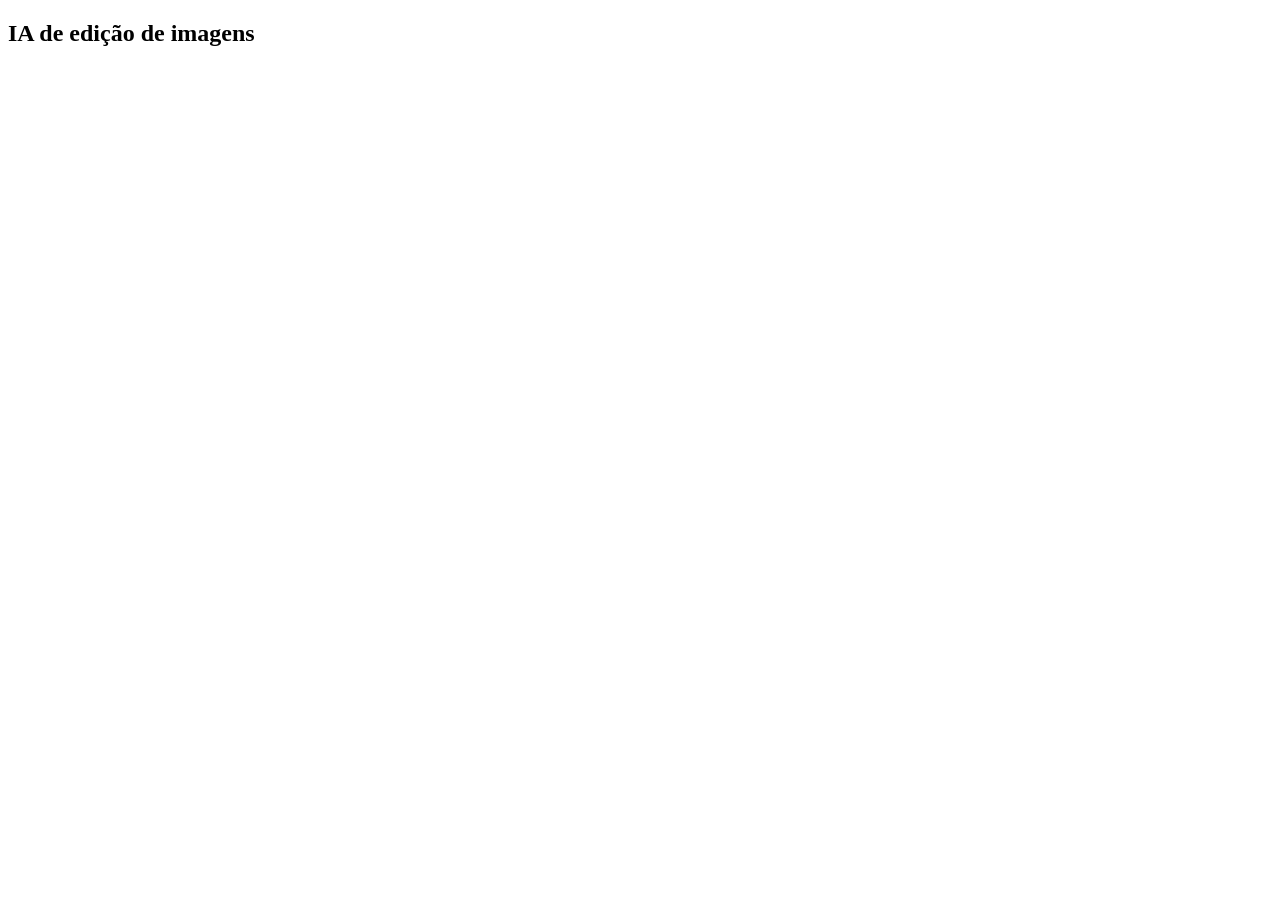
==== pages/AI_Foto.html @ 18be598c "docs:SP2-front" ====
<!DOCTYPE html>
<html lang="pt-br">
<head>
    <meta charset="UTF-8">
    <title>IA de edição de imagens</title>
    <link rel="stylesheet" href="/css/AI.css">
</head>
<body>
    <main>
        <section>
            <div>
                <h1>IA de edição de imagens</h1>
            </div>
        </section>
    </main>
</body>
</html>
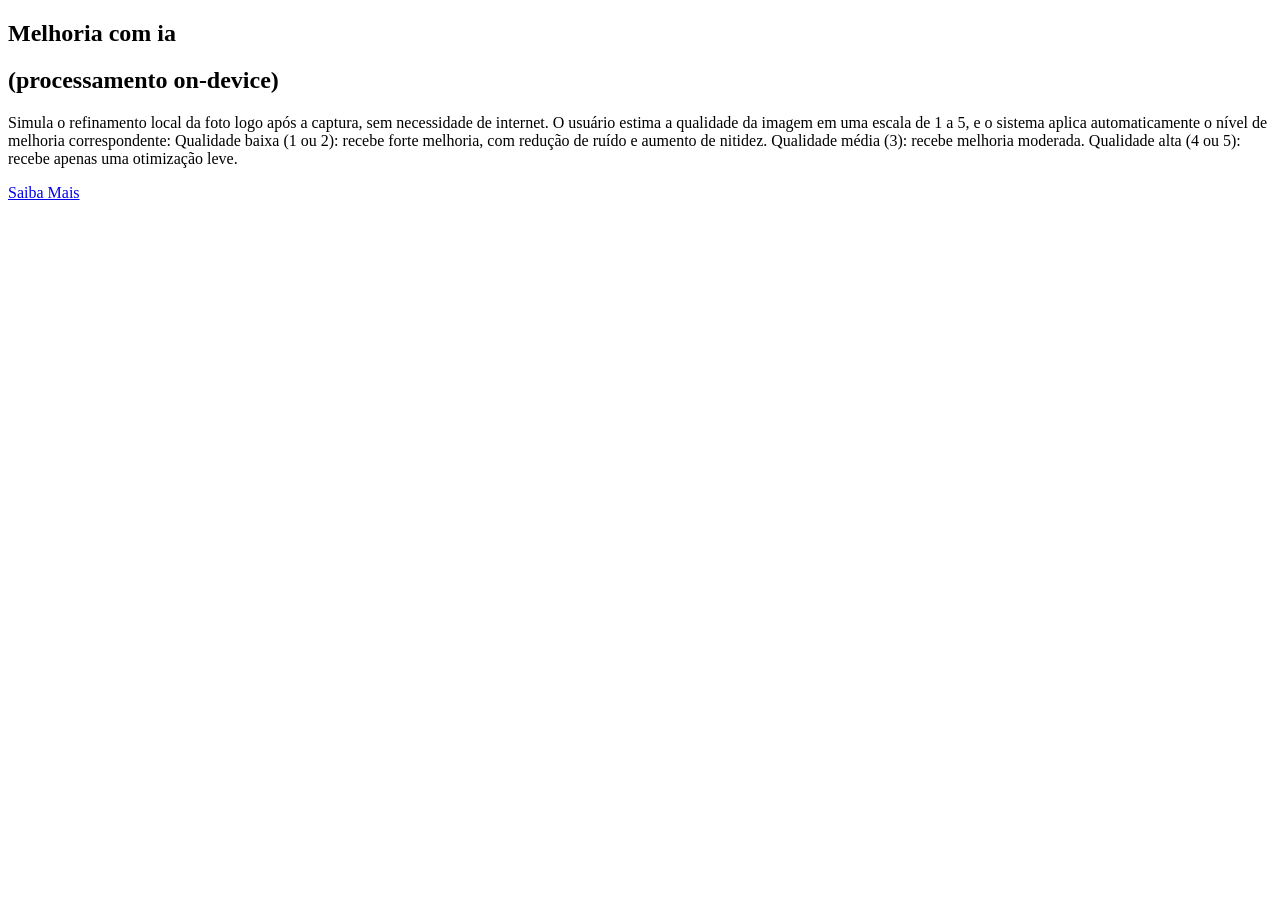
==== commit 48d6c121: "docs:Sprint-front" ====
--- a/pages/AI_Foto.html
+++ b/pages/AI_Foto.html
@@ -2,14 +2,40 @@
 <html lang="pt-br">
 <head>
     <meta charset="UTF-8">
-    <title>IA de edição de imagens</title>
-    <link rel="stylesheet" href="/css/AI.css">
+    <title>Flash Camera Frontal</title>
+    <link rel="stylesheet" href="/sprint-front-master/css/AI.css">
 </head>
 <body>
     <main>
-        <section>
-            <div>
-                <h1>IA de edição de imagens</h1>
+        <section class="container">
+            <div class="Card1">
+                <div class="AI-box">
+                    <h2 class="textoh2">
+                        Melhoria com ia
+                    </h2>
+                    <h2 class="subtexto">
+                        (processamento on-device)
+                    </h2>
+                </div>
+                <div class="imagem-box">
+                    <link rel="stylesheet" href="">
+                </div>
+                <div class="texto-box">
+                    <p class="instrucao">
+                    Simula o refinamento local da foto logo após a captura, sem necessidade de internet.
+                    O usuário estima a qualidade da imagem em uma escala de 1 a 5, e o sistema aplica automaticamente o nível de melhoria correspondente:
+                    Qualidade baixa (1 ou 2): recebe forte melhoria, com redução de ruído e aumento de nitidez.
+                    Qualidade média (3): recebe melhoria moderada.
+                    Qualidade alta (4 ou 5): recebe apenas uma otimização leve.
+                    </p>
+                </div>
+                <div class="botao-box">
+                    <a class="botao"
+                    href="./pages/Flash_CF.html"
+                    target="_blank">
+                        Saiba Mais
+                    </a>
+                </div>
             </div>
         </section>
     </main>
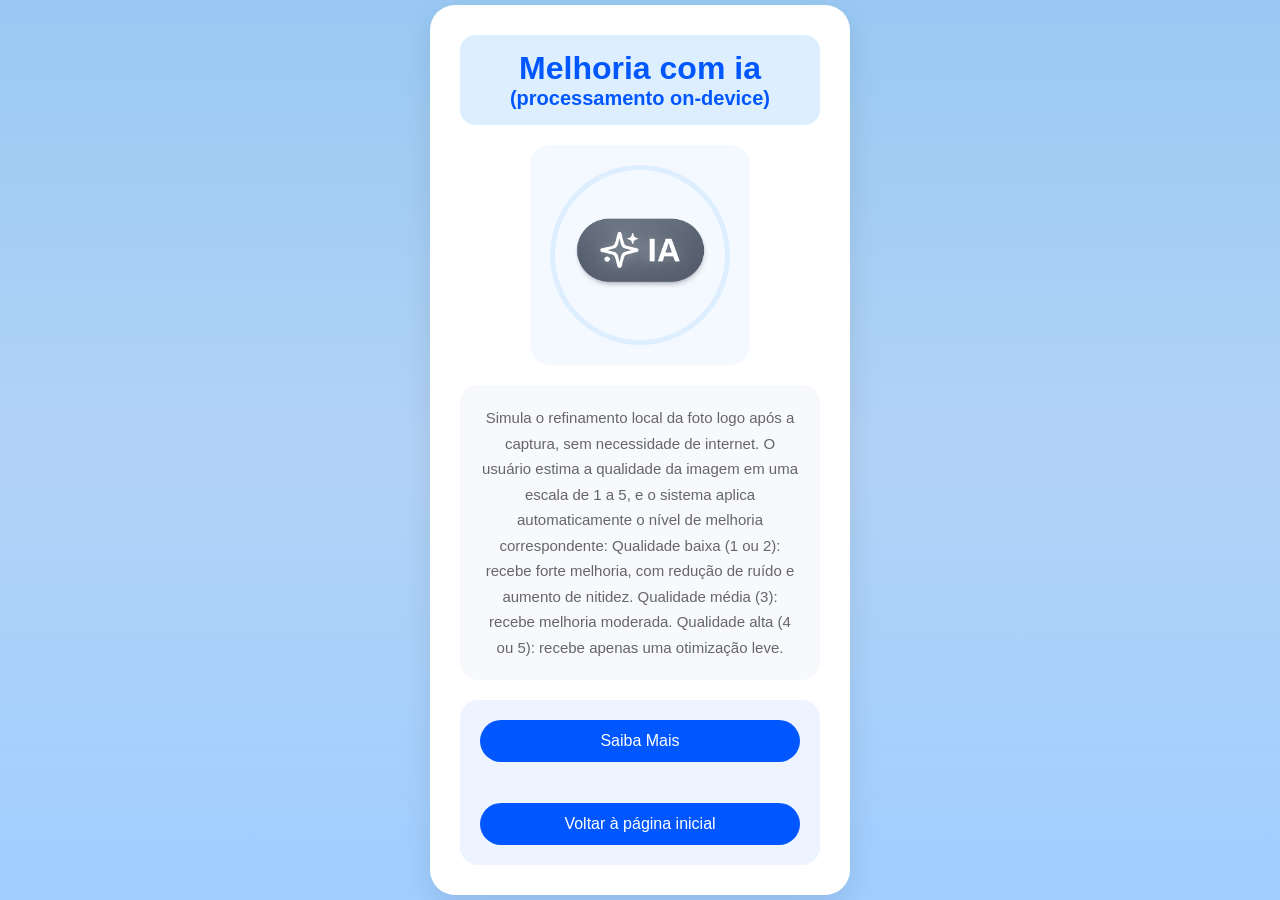
==== commit 7d23c828: "docs:Sprint-front" ====
--- a/pages/AI_Foto.html
+++ b/pages/AI_Foto.html
@@ -1,9 +1,10 @@
 <!DOCTYPE html>
 <html lang="pt-br">
 <head>
-    <meta charset="UTF-8">
-    <title>Flash Camera Frontal</title>
-    <link rel="stylesheet" href="/sprint-front-master/css/AI.css">
+<meta charset="UTF-8">
+<title>Melhorias com IA</title>
+<link rel="stylesheet" href="/css/AI.css">
+<link rel="shortcut icon" href="./images/Eng. Dig. logo-p.png" type="image/x-icon">
 </head>
 <body>
     <main>
@@ -18,7 +19,7 @@
                     </h2>
                 </div>
                 <div class="imagem-box">
-                    <link rel="stylesheet" href="">
+                        <img src="/images/imagem icon-ia.png" alt="icon Ia">
                 </div>
                 <div class="texto-box">
                     <p class="instrucao">
@@ -31,11 +32,14 @@
                 </div>
                 <div class="botao-box">
                     <a class="botao"
-                    href="./pages/Flash_CF.html"
+                    href="/Vídeos/video.html"
                     target="_blank">
                         Saiba Mais
                     </a>
-                </div>
+                    <div class="botao-box">
+                    </div>
+                        <a class="botao" href="/index.html">  Voltar à página inicial</a>
+                    </div>
             </div>
         </section>
     </main>
--- a/css/AI.css
+++ b/css/AI.css
@@ -0,0 +1,138 @@
+*{
+margin:0;
+padding:0;
+box-sizing:border-box;
+}
+
+body{
+height:100vh;
+display:flex;
+justify-content:center;
+align-items:center;
+background: linear-gradient(
+180deg,#99c9f3 0%,#b2d3f7 50%,#a0ceff 100%);
+font-family: Arial, Helvetica, sans-serif;
+}
+
+.container{
+display:flex;
+justify-content:center;
+align-items:center;
+}
+
+.Card1{
+width: 420px;
+background:white;
+border-radius:25px;
+padding:30px;
+display:flex;
+flex-direction:column;
+align-items:center;
+gap:20px;
+box-shadow: 0 10px 30px rgba(0,0,0,0.1);
+}
+
+.AI-box{
+width:100%;
+background:#ddeeff;
+padding:15px;
+border-radius:15px;
+text-align:center;
+}
+
+
+.textoh2{
+color:#0057FF;
+font-size:32px;
+}
+
+.subtexto{
+color:#0057FF;
+font-size:20px;
+}
+
+.imagem-box{
+width:220px;
+height:220px;
+background:#f4f8ff;
+border-radius:20px;
+display:flex;
+justify-content:center;
+align-items:center;
+}
+
+.imagem-box img{
+width:180px;
+height:180px;
+object-fit:cover;
+border-radius:50%;
+border:5px solid #ddeeff;
+}
+
+.texto-box{
+width:100%;
+background:#f7f9fc;
+padding:20px;
+border-radius:18px;
+text-align:center;
+}
+
+.instrucao{
+color:#666;
+line-height:1.7;
+font-size:15px;
+}
+
+.botao-box{
+width:100%;
+background:#eef4ff;
+padding:20px;
+border-radius:18px;
+display:flex;
+justify-content:center;
+flex-direction: column;
+gap: 0.5px;
+}
+
+
+.botao{
+text-decoration:none;
+background:#0057FF;
+color:white;
+padding:12px 28px;
+border-radius:50px;
+transition:0.3s;
+text-align: center;
+}
+
+.botao:hover{
+opacity:0.8;
+}
+
+.voltar-box{
+margin-top:20px;
+display:flex;
+justify-content:center;
+}
+
+.botao-voltar{
+text-decoration:none;
+background:#0057FF;
+color:white;
+padding:12px 28px;
+border-radius:50px;
+transition:0.3s;
+}
+
+.botao-voltar:hover{
+opacity:0.8;
+}
+
+
+.video-ia {
+border-radius: 20px;   
+border: 5px solid #ddeeff; 
+object-fit: cover;  
+display: block;       
+box-shadow: 0 4px 15px rgba(0,0,0,0.05); 
+}
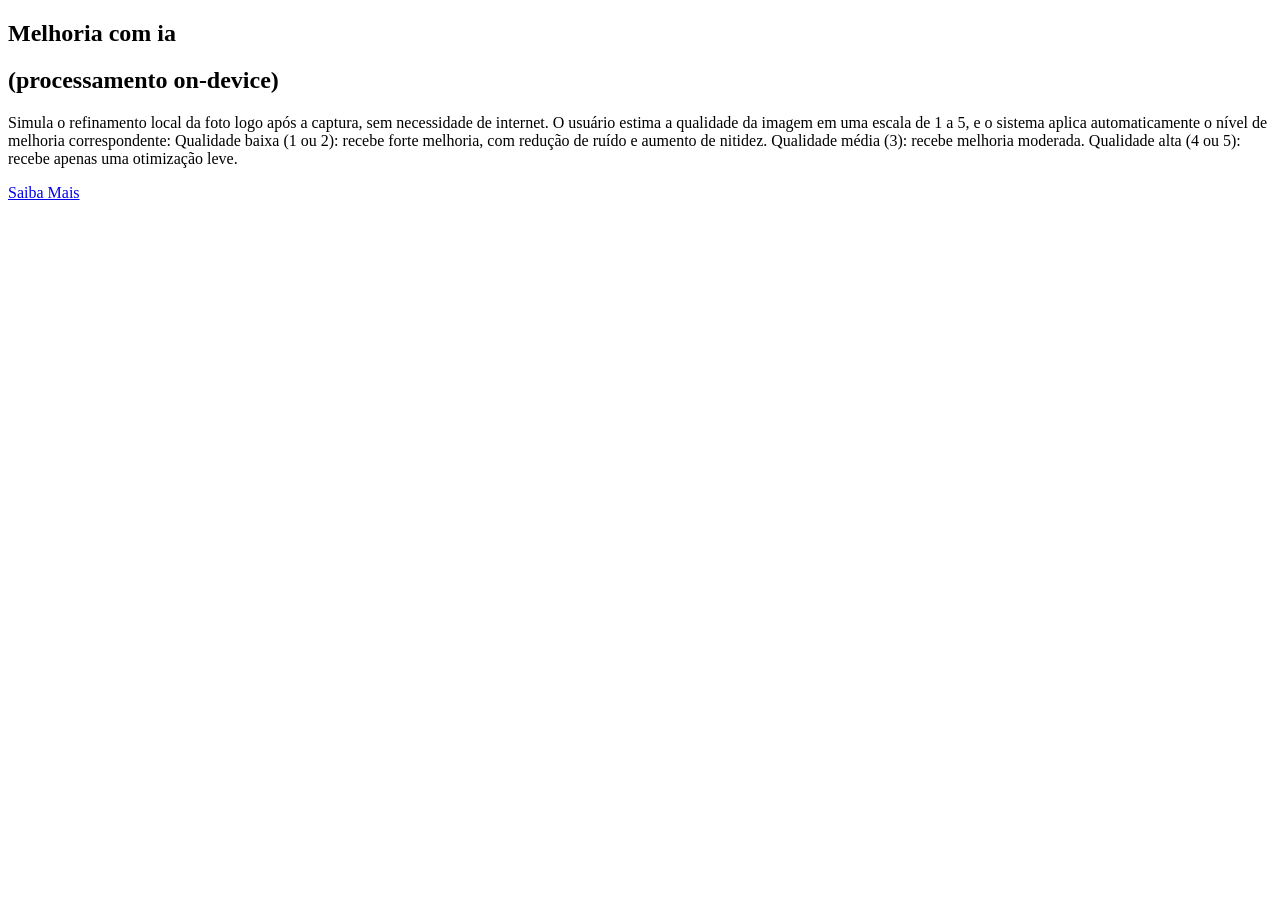
==== commit 362aaf08: "teste de commit e mudança de imagens" ====
--- a/pages/AI_Foto.html
+++ b/pages/AI_Foto.html
@@ -1,10 +1,10 @@
 <!DOCTYPE html>
 <html lang="pt-br">
 <head>
-<meta charset="UTF-8">
-<title>Melhorias com IA</title>
-<link rel="stylesheet" href="/css/AI.css">
-<link rel="shortcut icon" href="./images/Eng. Dig. logo-p.png" type="image/x-icon">
+    <meta charset="UTF-8">
+    <title>Inteligência Artificial</title>
+    <link rel="stylesheet" href="/sprint-front-master/css/AI.css">
+    <link rel="shortcut icon" href="/images/Eng. Dig. logo-p.png" type="image/x-icon">
 </head>
 <body>
     <main>
@@ -19,7 +19,7 @@
                     </h2>
                 </div>
                 <div class="imagem-box">
-                        <img src="/images/imagem icon-ia.png" alt="icon Ia">
+                    <link rel="stylesheet" href="">
                 </div>
                 <div class="texto-box">
                     <p class="instrucao">
@@ -32,14 +32,11 @@
                 </div>
                 <div class="botao-box">
                     <a class="botao"
-                    href="/Vídeos/video.html"
+                    href="./pages/Flash_CF.html"
                     target="_blank">
                         Saiba Mais
                     </a>
-                    <div class="botao-box">
-                    </div>
-                        <a class="botao" href="/index.html">  Voltar à página inicial</a>
-                    </div>
+                </div>
             </div>
         </section>
     </main>
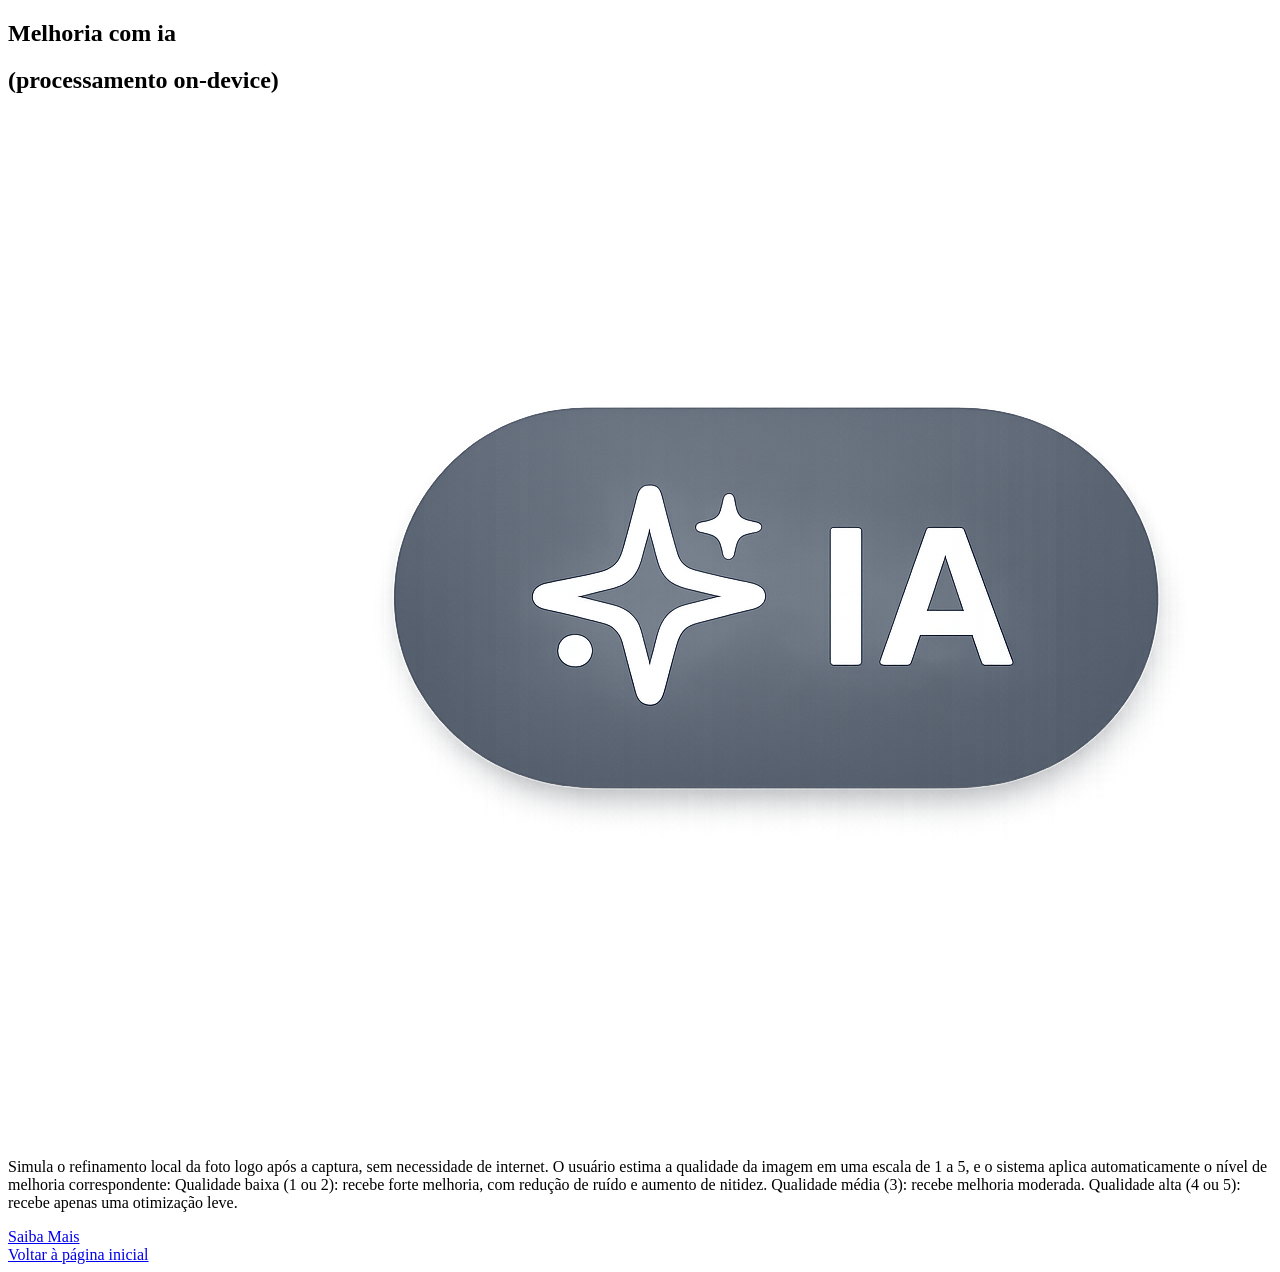
==== commit b959aac7: "resolvendo erro de commit e + adições" ====
--- a/pages/AI_Foto.html
+++ b/pages/AI_Foto.html
@@ -19,7 +19,7 @@
                     </h2>
                 </div>
                 <div class="imagem-box">
-                    <link rel="stylesheet" href="">
+                        <img src="/images/imagem icon-ia.png" alt="icon Ia">
                 </div>
                 <div class="texto-box">
                     <p class="instrucao">
@@ -32,11 +32,14 @@
                 </div>
                 <div class="botao-box">
                     <a class="botao"
-                    href="./pages/Flash_CF.html"
+                    href="/Vídeos/video.html"
                     target="_blank">
                         Saiba Mais
                     </a>
-                </div>
+                    <div class="botao-box">
+                    </div>
+                        <a class="botao" href="/index.html">  Voltar à página inicial</a>
+                    </div>
             </div>
         </section>
     </main>
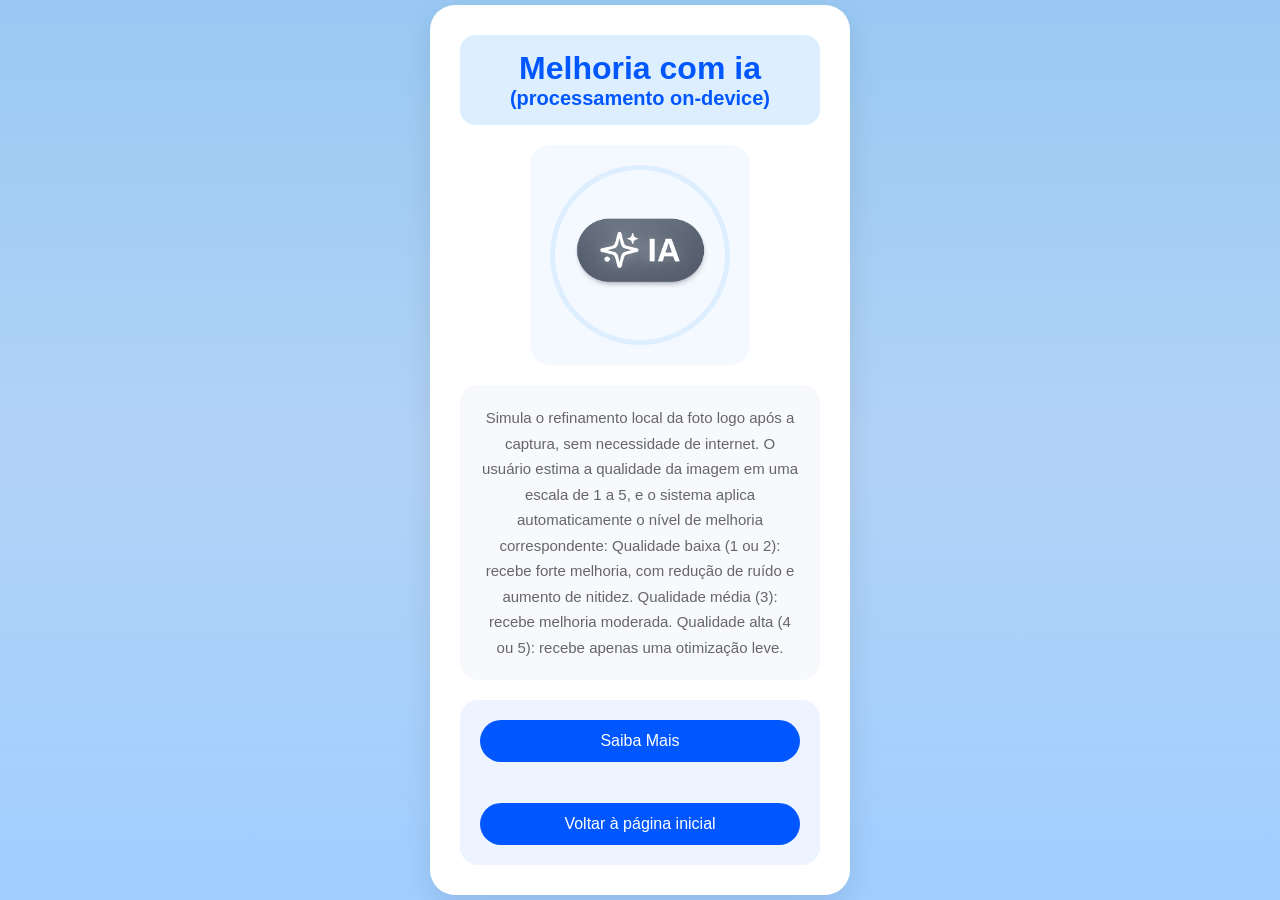
==== commit b285ae05: "docs:Sprint-front" ====
--- a/pages/AI_Foto.html
+++ b/pages/AI_Foto.html
@@ -1,10 +1,10 @@
 <!DOCTYPE html>
 <html lang="pt-br">
 <head>
-    <meta charset="UTF-8">
-    <title>Inteligência Artificial</title>
-    <link rel="stylesheet" href="/sprint-front-master/css/AI.css">
-    <link rel="shortcut icon" href="/images/Eng. Dig. logo-p.png" type="image/x-icon">
+<meta charset="UTF-8">
+<title>Melhorias com IA</title>
+<link rel="stylesheet" href="/css/AI.css">
+<link rel="shortcut icon" href="./images/Eng. Dig. logo-p.png" type="image/x-icon">
 </head>
 <body>
     <main>
@@ -32,10 +32,7 @@
                 </div>
                 <div class="botao-box">
                     <a class="botao"
-                    href="/Vídeos/video.html"
-                    target="_blank">
-                        Saiba Mais
-                    </a>
+                    href="/Vídeos/video.html"target="_blank">Saiba Mais</a>
                     <div class="botao-box">
                     </div>
                         <a class="botao" href="/index.html">  Voltar à página inicial</a>
--- a/css/AI.css
+++ b/css/AI.css
@@ -0,0 +1,138 @@
+*{
+margin:0;
+padding:0;
+box-sizing:border-box;
+}
+
+body{
+height:100vh;
+display:flex;
+justify-content:center;
+align-items:center;
+background: linear-gradient(
+180deg,#99c9f3 0%,#b2d3f7 50%,#a0ceff 100%);
+font-family: Arial, Helvetica, sans-serif;
+}
+
+.container{
+display:flex;
+justify-content:center;
+align-items:center;
+}
+
+.Card1{
+width: 420px;
+background:white;
+border-radius:25px;
+padding:30px;
+display:flex;
+flex-direction:column;
+align-items:center;
+gap:20px;
+box-shadow: 0 10px 30px rgba(0,0,0,0.1);
+}
+
+.AI-box{
+width:100%;
+background:#ddeeff;
+padding:15px;
+border-radius:15px;
+text-align:center;
+}
+
+
+.textoh2{
+color:#0057FF;
+font-size:32px;
+}
+
+.subtexto{
+color:#0057FF;
+font-size:20px;
+}
+
+.imagem-box{
+width:220px;
+height:220px;
+background:#f4f8ff;
+border-radius:20px;
+display:flex;
+justify-content:center;
+align-items:center;
+}
+
+.imagem-box img{
+width:180px;
+height:180px;
+object-fit:cover;
+border-radius:50%;
+border:5px solid #ddeeff;
+}
+
+.texto-box{
+width:100%;
+background:#f7f9fc;
+padding:20px;
+border-radius:18px;
+text-align:center;
+}
+
+.instrucao{
+color:#666;
+line-height:1.7;
+font-size:15px;
+}
+
+.botao-box{
+width:100%;
+background:#eef4ff;
+padding:20px;
+border-radius:18px;
+display:flex;
+justify-content:center;
+flex-direction: column;
+gap: 0.5px;
+}
+
+
+.botao{
+text-decoration:none;
+background:#0057FF;
+color:white;
+padding:12px 28px;
+border-radius:50px;
+transition:0.3s;
+text-align: center;
+}
+
+.botao:hover{
+opacity:0.8;
+}
+
+.voltar-box{
+margin-top:20px;
+display:flex;
+justify-content:center;
+}
+
+.botao-voltar{
+text-decoration:none;
+background:#0057FF;
+color:white;
+padding:12px 28px;
+border-radius:50px;
+transition:0.3s;
+}
+
+.botao-voltar:hover{
+opacity:0.8;
+}
+
+
+.video-ia {
+border-radius: 20px;   
+border: 5px solid #ddeeff; 
+object-fit: cover;  
+display: block;       
+box-shadow: 0 4px 15px rgba(0,0,0,0.05); 
+}
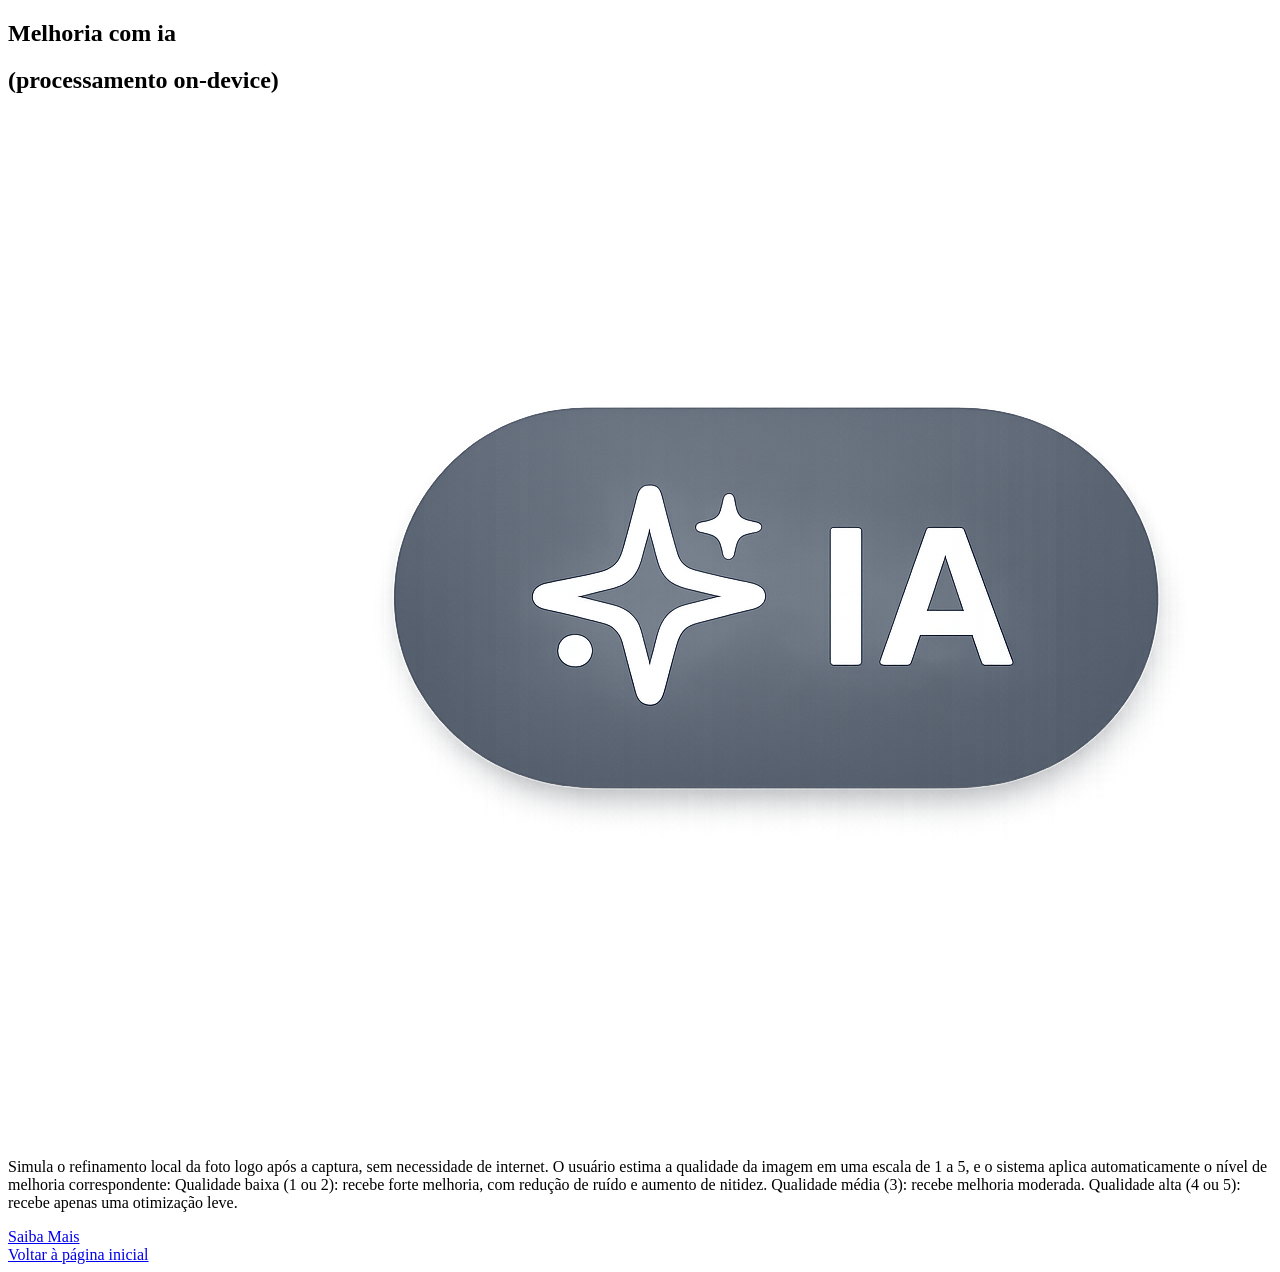
==== commit 5a2a4cd1: "Merge branch 'master' of https://github.com/sprint2-web-front/sprint-front" ====
--- a/pages/AI_Foto.html
+++ b/pages/AI_Foto.html
@@ -1,10 +1,10 @@
 <!DOCTYPE html>
 <html lang="pt-br">
 <head>
-<meta charset="UTF-8">
-<title>Melhorias com IA</title>
-<link rel="stylesheet" href="/css/AI.css">
-<link rel="shortcut icon" href="./images/Eng. Dig. logo-p.png" type="image/x-icon">
+    <meta charset="UTF-8">
+    <title>Inteligência Artificial</title>
+    <link rel="stylesheet" href="/sprint-front-master/css/AI.css">
+    <link rel="shortcut icon" href="/images/Eng. Dig. logo-p.png" type="image/x-icon">
 </head>
 <body>
     <main>
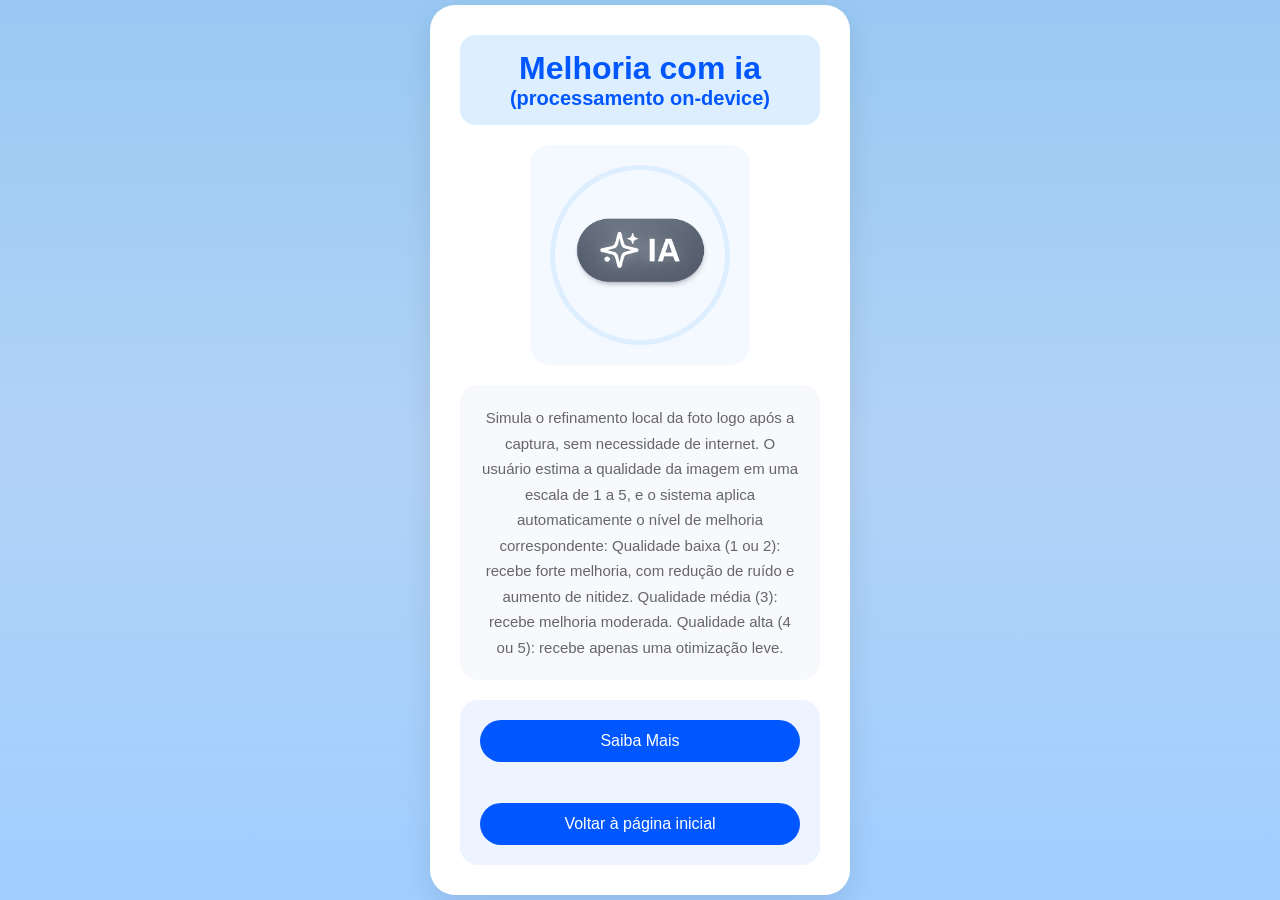
==== commit 918c7f21: "Polimento do código e adição de novas imagens" ====
--- a/pages/AI_Foto.html
+++ b/pages/AI_Foto.html
@@ -3,7 +3,7 @@
 <head>
     <meta charset="UTF-8">
     <title>Inteligência Artificial</title>
-    <link rel="stylesheet" href="/sprint-front-master/css/AI.css">
+    <link rel="stylesheet" href="../css/AI.css">
     <link rel="shortcut icon" href="/images/Eng. Dig. logo-p.png" type="image/x-icon">
 </head>
 <body>
--- a/css/AI.css
+++ b/css/AI.css
@@ -0,0 +1,135 @@
+*{
+margin:0;
+padding:0;
+box-sizing:border-box;
+}
+
+body{
+height:100vh;
+display:flex;
+justify-content:center;
+align-items:center;
+background: linear-gradient(
+180deg,#99c9f3 0%,#b2d3f7 50%,#a0ceff 100%);
+font-family: Arial, Helvetica, sans-serif;
+}
+
+.container{
+display:flex;
+justify-content:center;
+align-items:center;
+}
+
+.Card1{
+width: 420px;
+background:white;
+border-radius:25px;
+padding:30px;
+display:flex;
+flex-direction:column;
+align-items:center;
+gap:20px;
+box-shadow: 0 10px 30px rgba(0,0,0,0.1);
+}
+
+.AI-box{
+width:100%;
+background:#ddeeff;
+padding:15px;
+border-radius:15px;
+text-align:center;
+}
+
+.textoh2{
+color:#0057FF;
+font-size:32px;
+}
+
+.subtexto{
+color:#0057FF;
+font-size:20px;
+}
+
+.imagem-box{
+width:220px;
+height:220px;
+background:#f4f8ff;
+border-radius:20px;
+display:flex;
+justify-content:center;
+align-items:center;
+}
+
+.imagem-box img{
+width:180px;
+height:180px;
+object-fit:cover;
+border-radius:50%;
+border:5px solid #ddeeff;
+}
+
+.texto-box{
+width:100%;
+background:#f7f9fc;
+padding:20px;
+border-radius:18px;
+text-align:center;
+}
+
+.instrucao{
+color:#666;
+line-height:1.7;
+font-size:15px;
+}
+
+.botao-box{
+width:100%;
+background:#eef4ff;
+padding:20px;
+border-radius:18px;
+display:flex;
+justify-content:center;
+flex-direction: column;
+gap: 0.5px;
+}
+
+.botao{
+text-decoration:none;
+background:#0057FF;
+color:white;
+padding:12px 28px;
+border-radius:50px;
+transition:0.3s;
+text-align: center;
+}
+
+.botao:hover{
+opacity:0.8;
+}
+
+.voltar-box{
+margin-top:20px;
+display:flex;
+justify-content:center;
+}
+
+.botao-voltar{
+text-decoration:none;
+background:#0057FF;
+color:white;
+padding:12px 28px;
+border-radius:50px;
+transition:0.3s;
+}
+
+.botao-voltar:hover{
+opacity:0.8;
+}
+
+.video-ia {
+border-radius: 20px;   
+border: 5px solid #ddeeff; 
+object-fit: cover;  
+display: block;       
+box-shadow: 0 4px 15px rgba(0,0,0,0.05); 
+}
